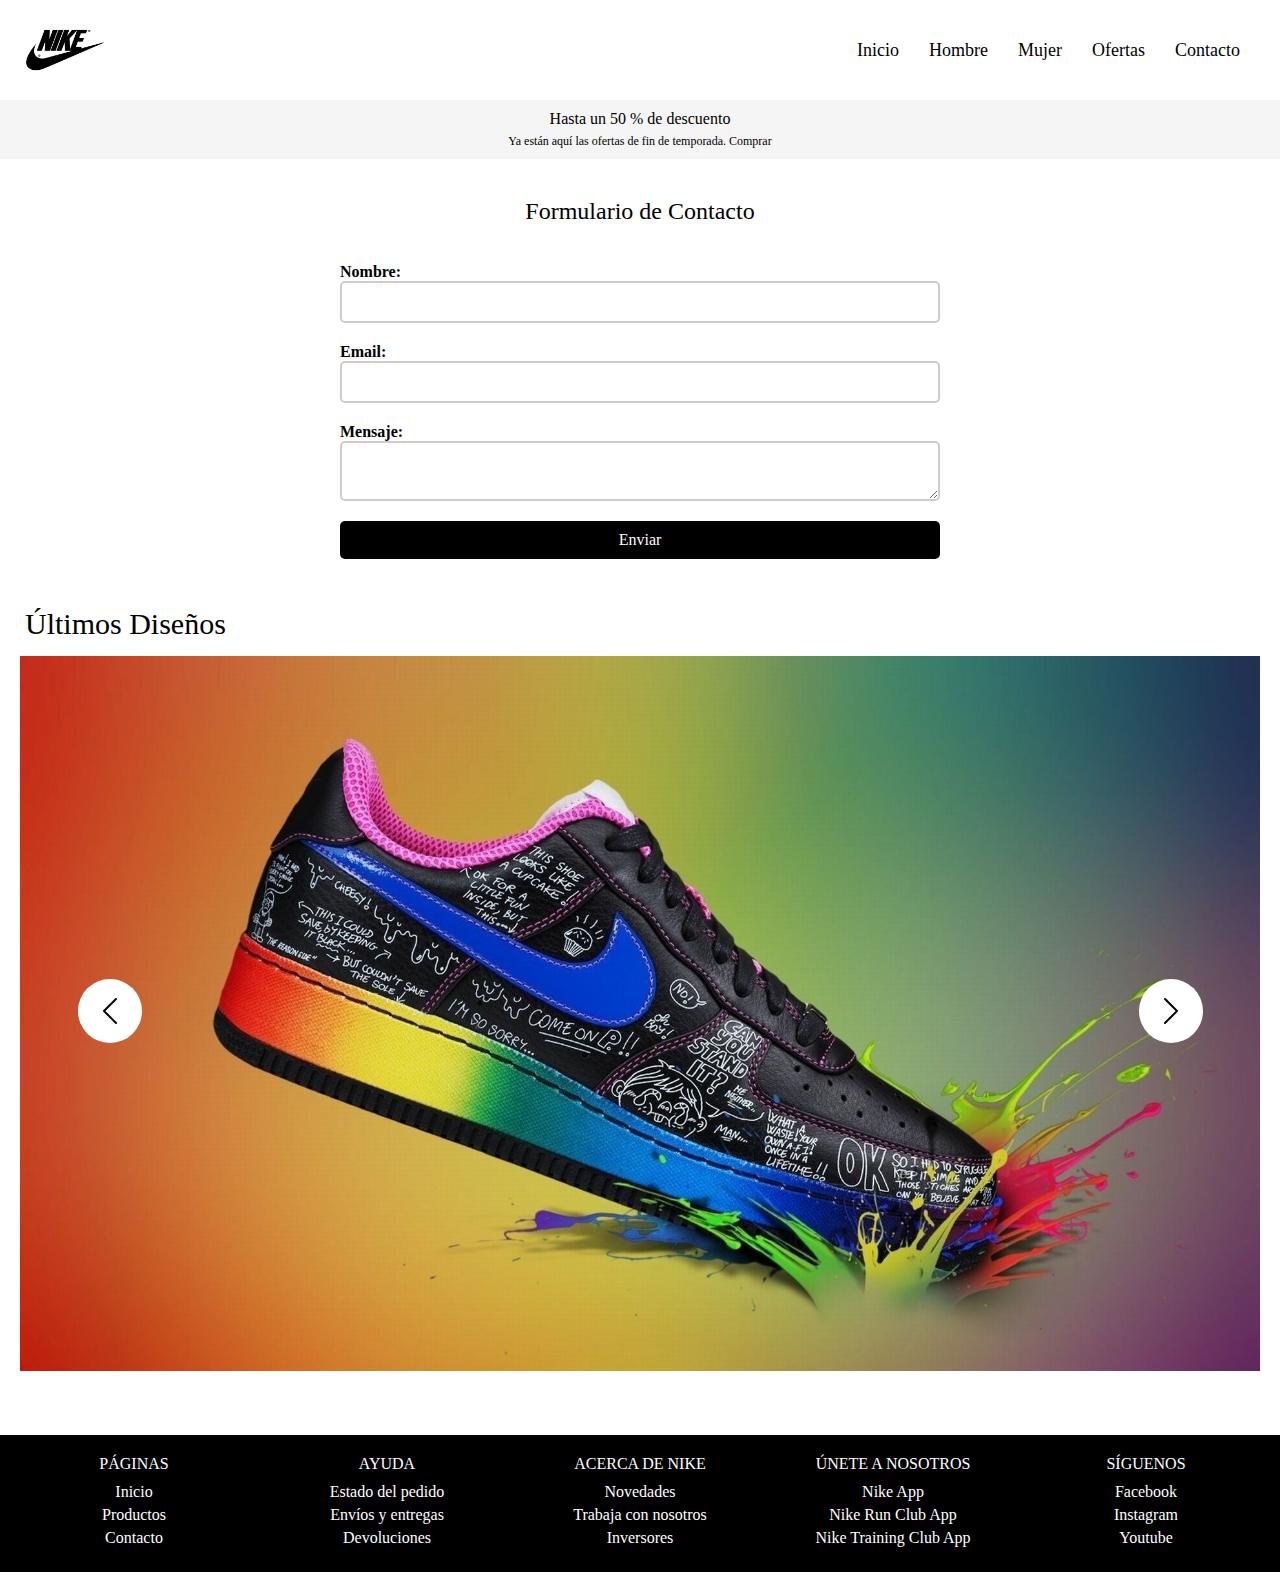
==== contacto.html @ e5a02768 "Add files via upload" ====
<!DOCTYPE html>
<html lang="en">

<head>
    <meta charset="UTF-8" />
    <meta http-equiv="X-UA-Compatible" content="IE=edge" />
    <meta name="viewport" content="width=device-width, initial-scale=1.0" />
    <title>Inicio</title>
    <link rel="stylesheet" href="css/index.css" />

</head>

<body>
    <header>
        <div class="contenedor_menu">
            <nav>
                <div class="logo">
                    <img src="assets/logo.png" alt="" />
                </div>
                <div class="menu menu active">
                    <ul>
                        <li><a href="index.html">Inicio</a></li>
                        <li><a href="hombres.html">Hombre</a></li>
                        <li><a href="#">Mujer</a></li>
                        <li><a href="#">Ofertas</a></li>
                        <li><a href="contacto.html">Contacto</a></li>
                    </ul>
                </div>
            </nav>
        </div>
        <div class="contenedor_submenu">
            <h6>Hasta un 50 % de descuento</h6>
            <p>Ya están aquí las ofertas de fin de temporada. Comprar</p>
        </div>
    </header>
    <main>

        <section class="contacto">
            <h2>Formulario de Contacto</h2>
            <form class="formulario" action="#" method="POST">
                <label for="nombre">Nombre:</label>
                <input type="text" id="nombre" name="nombre" required>

                <label for="email">Email:</label>
                <input type="email" id="email" name="email" required>

                <label for="mensaje">Mensaje:</label>
                <textarea id="mensaje" name="mensaje" required></textarea>

                <input onclick="enviarFormulario()" type="submit" value="Enviar">
            </form>
        </section>

        <section class="contenedor_slider">
            <h2>Últimos Diseños</h2>
            <div class="slider">
                <div class="slider_container">
                    <img src="assets/slider/d1.jpg" alt="Imagen 1" class="slider_img" />
                    <img src="assets/slider/d2.webp" alt="Imagen 1" class="slider_img" />
                </div>

                <button class="slider_arrow prev">
                    <svg class="slider_svg" xmlns="http://www.w3.org/2000/svg" fill="currentColor" viewBox="0 0 16 16">
                        <path fill-rule="evenodd"
                            d="M11.354 1.646a.5.5 0 0 1 0 .708L5.707 8l5.647 5.646a.5.5 0 0 1-.708.708l-6-6a.5.5 0 0 1 0-.708l6-6a.5.5 0 0 1 .708 0z" />
                    </svg>
                </button>
                <button class="slider_arrow next">
                    <svg class="slider_svg" xmlns="http://www.w3.org/2000/svg" fill="currentColor" viewBox="0 0 16 16">
                        <path fill-rule="evenodd"
                            d="M4.646 1.646a.5.5 0 0 1 .708 0l6 6a.5.5 0 0 1 0 .708l-6 6a.5.5 0 0 1-.708-.708L10.293 8 4.646 2.354a.5.5 0 0 1 0-.708z" />
                    </svg>
                </button>
            </div>
        </section>

    </main>

    <footer>
        <div class="footer-container">
            <div class="column">
                <h3>Páginas</h3>
                <ul>
                    <li><a href="#">Inicio</a></li>
                    <li><a href="#">Productos</a></li>
                    <li><a href="#">Contacto</a></li>
                </ul>
            </div>
            <div class="column">
                <h3>Ayuda</h3>
                <ul>
                    <li><a href="#">Estado del pedido</a></li>
                    <li><a href="#">Envíos y entregas</a></li>
                    <li><a href="#">Devoluciones</a></li>
                </ul>
            </div>
            <div class="column">
                <h3>Acerca de Nike</h3>
                <ul>
                    <li><a href="#">Novedades</a></li>
                    <li><a href="#">Trabaja con nosotros</a></li>
                    <li><a href="#">Inversores</a></li>
                </ul>
            </div>
            <div class="column">
                <h3>Únete a nosotros</h3>
                <ul>
                    <li><a href="#">Nike App</a></li>
                    <li><a href="#">Nike Run Club App</a></li>
                    <li><a href="#">Nike Training Club App</a></li>
                </ul>
            </div>
            <div class="column">
                <h3>Síguenos</h3>
                <ul>
                    <li><a href="#">Facebook</a></li>
                    <li><a href="#">Instagram</a></li>
                    <li><a href="#">Youtube</a></li>
                </ul>
            </div>
        </div>
    </footer>


    <script src="js/index.js"></script>
</body>

</html>
---- css/index.css ----
@charset "UTF-8";

* {
  margin: 0;
  padding: 0;
  border: 0;
  -webkit-box-sizing: border-box;
  box-sizing: border-box;
  vertical-align: baseline;
}



/*media query para pantalla pequeñas*/
@media screen and (max-width:850px ) {
  header{
    padding: 10px;
  }

  .logo{
    max-width: 150px;
  }

  nav ul li{
    margin-right: 5px;
  }
.contenedor_menu{
  display: block;
}
.contenedor_producto{
  width: 100% !important;
}
  .carrito{
    width: 100%;
  }

  /* pantallas mas pequeñas*/
  .contenedor_menu {
    display: flex;
    justify-content: center;
    align-items: center;
  }

  .menu {
    display: none;
  }

  .menu.active {
    display: block;
  }

  .menu ul {
    display: flex;
    flex-direction: column;
    text-align: center;
  }

  .menu ul li {
    margin-right: 0;
  }

  .menu ul li a {
    padding: 10px;
  }

  .contenedor_submenu{
    text-align: center;
  }

  .animacion img{
    max-width: 100%;
    height: auto;
  }

  .slider_container{
    flex-direction: column;
    align-items: center;
  }

  .slider_arrow{
    display: none;

  }

  .exclusivos{
    justify-content: center;
  }

  .nuestras_aplicaciones .fila {
    flex-direction: column;
  }

  .columna {
    flex-basis: 100%;
    margin-bottom: 10px;
  }

  /*estilos de la seccion detalle producto*/
  .contenedor_producto {
    display: flex;
    flex-wrap: wrap;
    justify-content: center;
    padding: 20px;
  }

  .imagenes {
    flex-basis: 40%;
    margin-bottom: 20px;
  }
  
  .fila {
    display: flex;
    justify-content: space-between;
  }
  
  .columna {
    flex-basis: 45%;
    margin-bottom: 20px;
  }
  .detalle {
    flex-basis: 60%;
    margin-bottom: 20px;
  }
  .titulo {
    margin-bottom: 10px;
  }
  
  .novedad {
    margin-bottom: 10px;
  }
  
  .descripcion {
    margin-bottom: 10px;
  }
  
  .lista {
    margin-top: 10px;
  }

  /* estilo de la seccion contacto*/
  .contacto {
    padding: 20px;
    text-align: center;
  }
  
  .contacto h2 {
    margin-bottom: 20px;
  }

  .formulario {
    display: flex;
    flex-direction: column;
    align-items: center;
  }
  
  .formulario label {
    margin-bottom: 10px;
    text-align: left;
  }
  
  .formulario input,
  .formulario textarea {
    width: 100%;
    padding: 10px;
    margin-bottom: 10px;
  }

  .formulario input[type="submit"] {
    width: auto;
  }

  /* Estilos para pantallas más pequeñas */

  .formulario {
    padding: 10px;
  }

  .formulario label {
    margin-bottom: 5px;
  }

  .formulario input,
  .formulario textarea {
    padding: 5px;
    margin-bottom: 5px;
  }
/* Estilos para carrito */

  
  
}

/* Evitamos problemas con las imagenes */
img,
picture,
video,
iframe,
figure {
  max-width: 100%;
  width: 100%;
  display: block;
}

.zapa{
  
  width: 60px;
}

/* Reseteamos los enlaces para funcionar como cajas... */
a {
  display: block;
  text-decoration: none;
  color: inherit;
  font-size: inherit;
}

/* ... excepto los que se encuentran en párrafos */
p a {
  display: inline;
}

/* Quitamos los puntos de los <li> */
li {
  list-style-type: none;
}

/* Configuramos anclas suaves */
html {
  scroll-behavior: smooth;
}

/* Desactivamos estilos por defecto de las principales etiquetas de texto */
h1,
h2,
h3,
h4,
h5,
h6,
p,
span,
a,
strong,
blockquote,
i,
b,
u,
em {
  font-size: 1em;
  font-weight: inherit;
  font-style: inherit;
  text-decoration: none;
  color: inherit;
}

/* Evitamos problemas con los pseudoelementos de quotes */
blockquote:before,
blockquote:after,
q:before,
q:after {
  content: "";
  content: none;
}

/* Configuramos el texto que seleccionamos */
::-moz-selection {
  background-color: var(--negro);
  color: var(--blanco);
}

::selection {
  background-color: var(--negro);
  color: var(--blanco);
}

/* Nivelamos problemas de tipografías y colocación de formularios */
form,
input,
textarea,
select,
button,
label {
  font-family: inherit;
  font-size: inherit;
  -webkit-hyphens: auto;
  -ms-hyphens: auto;
  hyphens: auto;
  background-color: transparent;
  color: inherit;
  display: block;
  /* opcional */
  -webkit-appearance: none;
  -moz-appearance: none;
  appearance: none;
}

/* Reseteamos las tablas */
table,
tr,
td {
  border-collapse: collapse;
  border-spacing: 0;
}

/* Evitamos problemas con los SVG */
svg {
  width: 100%;
  display: block;
  fill: currentColor;
}

/* (Probándolo, no usar en producción) En el caso de añadir una  */
/* p svg{
  display: inline;
  width: initial;
} */
/* Configuramos la tipografía para toda la web */
body {
  min-height: 100vh;
  font-size: 100%;
  font-family: "Helvetica, Arial, sans-serif";
  color: var(--negro);
  /* opcional */
  -webkit-hyphens: auto;
  -ms-hyphens: auto;
  hyphens: auto;
  /* opcional */
  font-smooth: always;
  /* opcional */
  -webkit-font-smoothing: antialiased;
  /* opcional */
  -moz-osx-font-smoothing: grayscale;
}

.contenedor{
  max-width: 1200px;
  padding: 10px;
  margin: auto;
  display: flex;
  justify-content: space-between;
  contain: paint;
}

.contenedor .contenedor-items{
  margin-top: 30px;
  display: grid;
  grid-template-columns: repeat(auto-fit, minmax(220px, 1fr));
  grid-gap: 30px;
  grid-row-gap: 30px;
  width: 100%;
  transition: .3s;
}

.contenedor .contenedor-items .item{
  max-width: 200px;
  padding: 10px;
  margin: auto;
  border: 1px solid #111;
  border-radius: 10px;
  padding: 20px;
  transition: .3s;
}

.contenedor-items .item:hover{
  box-shadow: 0 0 10px #666;
  scale: 1.05;
}

.contenedor-items .tem .img-item{
  width: 100%;
}

.contenedor-items .item .titulo-item{
  display: block;
  font-weight: bold;
  text-align: center;
  text-transform: uppercase;
}

.contenedor-items .item .precio-item{
  display: block;
  text-align: center;
  font-weight: bold;
  font-size: 22px;
}

.contenedor-items .item .boton-item{
  display: block;
  margin: 10px auto;
  border: none;
  background: #111;
  color: #fff;
  padding: 5px 15px;
  border-radius: 5px;
  cursor: pointer;

}

.contenedor_menu {
  padding-left: 15px;
  padding-right: 15px;
}

nav {
  display: flex;
  justify-content: space-between;
  align-items: center;
  padding: 10px;
}

.logo img {
  width: 80px;
}

nav .menu ul {
  display: flex;
  margin: 0;
  padding: 0;
  list-style-type: none;
}

nav .menu ul li {
  margin: 0 15px;
  font-size: 18px;
  cursor: pointer;
}

nav .menu ul li:hover {
  border-bottom: 1px solid black;
}

.contenedor_submenu {
  width: 100%;
  display: inline-block;
  text-align: center;
  background-color: #f5f5f5;
  padding: 10px;
}

.contenedor_submenu p {
  font-size: 12px;
  margin-top: 0.5%;
}

.contenedor_submenu h6 {
  font-weight: 500;
}

.novedad {
  display: inline-table;
  justify-content: center;
  align-items: center;
  padding: 50px;
  text-align: center;
  width: 100%;
}

.novedad button {
  margin: 10px auto;
  background-color: black;
  color: white;
  width: 150px;
  padding: 12px;
  border-radius: 30px;
}

.novedad h1 {
  font-size: 72px;
  font-weight: bold;
  color: black;
  text-transform: uppercase;
}

.novedad .descripcion {
  margin-top: 15px;
  margin-bottom: 25px;
  font-size: 24px;
}

.animacion {
  width: 100%;
}

.animacion img {
  width: 100%;
  height: 90vh;
}

.contenedor_slider, .contenedor_exclusivos, .nuestras_aplicaciones {
  margin-top: 3%;
  margin-left: 15px;
  margin-right: 15px;
}

.exclusivos {
  display: flex;
  justify-content: center;
  align-items: center;
}

.slider {
  width: 100%;
  position: relative;
  overflow: hidden;
  padding: 5px;
  height: 80vh;
}

.slider_container {
  width: 100%;
  position: relative;
}

.slider_img {
  width: 100%;
  min-height: 5rem;
  position: absolute;
  top: -10px;
  left: 0;
  opacity: 0;
  transition: all .5s ease;
}

.slider_img.isActive {
  opacity: 1;
}

.slider_img:nth-child(1) {
  position: static;
}

.slider_arrow {
  width: 4rem;
  height: 4rem;
  background-color: white;
  border-radius: 50%;
  padding: 1rem;

  position: absolute;
  top: calc(50% - 2rem);

  cursor: pointer;
  transform: scale(1);
  transition: all .5s ease;
}

.slider_arrow:hover {
  transform: scale(.9);
}

.slider_arrow:active {
  transform: scale(1.1);
}

.slider_arrow.prev {
  left: 5%;
}

.slider_arrow.next {
  right: 5%;
}

.slider_svg {}

.slider_ul {
  width: 100%;
  /* background-color: aqua; */

  position: absolute;
  bottom: 5%;

  display: flex;
  flex-direction: row nowrap;
  justify-content: center;
  align-items: center;
  gap: 1rem;
}

.slider_li {}

.slider_btn {
  width: 2rem;
  height: 2rem;
  border-radius: 50%;

  cursor: pointer;

  transform: scale(1);
  transition: all .5s ease;
  border: 4px solid lightgrey;
}

.slider_btn:hover {
  transform: scale(.9);
  background-color: lightgrey;
}

.slider_btn:active {
  transform: scale(1.1);
}

.slider_btn.isActive {
  background-color: white;
}

.contenedor_slider h2, .contenedor_exclusivos h2, .nuestras_aplicaciones h2 {
  font-size: 30px;
  padding: 10px;
}

.contenedor_exclusivos img {
  width: 33%;
  padding: 5px;
}

/* CSS SECCIÓN APLICACIONES*/

.nuestras_aplicaciones {
  margin-left: 25px;
  margin-right: 25px;
}

.fila {
  display: flex;
  justify-content: space-between;
}

.columna {
  position: relative;
  flex-basis: 48%;
}

.columna img {
  max-width: 100%;
}

.columna button:hover {
  background-color: gray;
  color: white;
}

.columna button {
  position: absolute;
  top: 80%;
  left: 30%;
  transform: translate(-50%, -50%);
  background-color: #333;
  cursor: pointer;
  padding: 6px 20px;
  border-radius: 30px;
  border: 1.5px solid transparent;
  -webkit-box-pack: center;
  -ms-flex-pack: center;
  justify-content: center;
  -webkit-box-align: center;
  -ms-flex-align: center;
  align-items: center;
  background: #fff;
  color: #111;
}

.columna p {
  position: absolute;
  top: 50%;
  left: 10%;
  color: white;
  font-size: 20px;
}

/* CSS FOOTER */

.footer-container {
  display: flex;
  flex-wrap: wrap;
  justify-content: space-between;
  padding: 20px;
  background-color: black;
  color: #fff;
  text-align: center;
  margin-top: 5%;
}

.column {
  flex-basis: calc(20% - 20px);
}

.column h3 {
  text-transform: uppercase;
  font-size: 16px;
}

h3 {
  font-size: 18px;
  margin-bottom: 10px;
}

ul {
  list-style: none;
  margin: 0;
  padding: 0;
}

li {
  margin-bottom: 5px;
}


a:hover {
  text-decoration: underline;
}

/*  DETALLE  PRODUCTO */
.imagenes {
  width: 60%;
}

.detalle {
  width: 40%;
}

.detalle h3, .detalle h4 {
  margin-bottom: 2%;
}

.detalle .titulo {
  text-align: left;
  font-weight: bold;
  font-size: 26px;
}

.detalle .descripcion {
  padding: 20px;
}

.detalle .lista {
  margin-top: 5%;
  list-style: circle;
  text-align: center;
}

.detalle .lista b {
  font-weight: bold;
}

.contenedor_producto {
  display: flex;
  flex-wrap: wrap;
  margin-top: 3%;
}

.contenedor_producto .fila {
  display: flex;
  flex: 1;
  flex-basis: 100%;
}

.contenedor_producto .columna {
  flex: 1;
  padding: 10px;
}

.contenedor_producto .columna img {
  max-width: 100%;
}

/* FORMULARIO  CONTACTO*/

.contacto {
  margin-top: 3%;
}

.contacto .formulario {
  max-width: 600px;
  margin: 0 auto;
  display: flex;
  flex-direction: column;
}

.contacto label {
  font-weight: bold;
}

.contacto h2 {
  text-align: center;
  font-size: 24px !important;
  color: black;
  margin-bottom: 3%;
}

.contacto input[type="text"],
.contacto input[type="email"],
.contacto textarea {
  padding: 10px;
  margin-bottom: 20px;
  border: 2px solid #ccc;
  border-radius: 5px;
  font-size: 16px;
}

.contacto input[type="submit"] {
  background-color: black;
  color: #fff;
  padding: 10px 20px;
  border: none;
  border-radius: 5px;
  cursor: pointer;
  font-size: 16px;
}

.contacto input[type="submit"]:hover {
  background-color: white;
  color: black;
  border: 1px solid black;
}


/* LISTADO DE  PRODUCTOS  DE  HOMBRES */

section.img_principal, section.productos {
  margin-left: 25px;
  margin-right: 25px;
}

.img_principal img {
  width: 100%;
}

.productos {
  margin-top: 5%;
}

.productos .contenedor {
  display: flex;
  justify-content: space-between;
}

.productos .columna {
  width: 23%;
  margin-bottom: 20px;
  padding: 5px;
}

.productos .columna img {
  width: 100%;
}

.productos .columna img:hover {
  cursor: pointer;
  transform: scale(0.9);
}

.mb-3 {
  margin-bottom: 2%;
}

.productos .producto h3 {
  text-align: center;
}

.productos .producto h3:nth-child(2) {
  font-weight: bold;
  margin-top: 3%;
}

.productos h2 {
  font-size: 30px;
  padding: 10px;
}

/*seccion carrito de compras*/
.carrito{
  border: 1px solid #666;
  width: 30%;
  margin-top: 30px;
  border-radius: 10px;
  overflow: hidden;
  margin-bottom: auto;
  position: sticky !important;
  top: 0;
  transition: .3s;
  opacity: 0;
  margin-right: -100%;

}

.carrito .header-carrito{
  background-color: #111;
  color: #fff;
  text-align: center;
  padding: 30px 0;
}

.carrito .carrito-item{
  display: flex;
  align-items: center;
  position: relative;
  border-bottom: 1px solid #9e9a9a;
  padding: 20px;
}

.carrito .carrito-item img{
  margin-right: 20px;
}

.carrito .carrito-item .carrito-item-titulo{
  display: block;
  font-weight: bold;
  margin-bottom: 10px;
  text-transform: uppercase;
}

.carrito .carrito-item .selector-cantidad{
  display: inline-block;
  margin-right: 25px;
}

.carrito .carrito-item .carrito-item-cantidad{
  border: none;
  font-size: 15px;
  background: transparent;
  display: inline-block;
  width: 30px;
  padding: 5px;
  text-align: center;
}

.carrito .carrito-item .selector-cantidad i{
  font-size: 18px;
  width: 32px;
  height: 32px;
  line-height: 32px;
  text-align: center;
  border-radius: 50%;
  border: 1px solid #111;
  cursor: pointer;
}

.carrito .carrito-item .carrito-item-precio{
  font-weight: bold;
  display: inline-block;
  font-size: 18px;
  margin-bottom: 5px;
}

.carrito .carrito-item .btn-eliminar{
  position: absolute;
  right: 15px;
  top: 15px;
  color: #111;
  width: 40px;
  height: 40px;
  line-height: 40px;
  text-align: center;
  border-radius: 50%;
  border: 1px solid #111;
  cursor: pointer;
  display: block;
  background: transparent;
  z-index: 20;

}

.carrito .carrito-item .btn-eliminar i{
  pointer-events: none;
}

.carrito-total{
  background-color: #d6d0d0;
  padding: 30px;
}

.carrito-total .fila{
  display: flex;
  justify-content: space-between;
  align-items: center;
  font-size: 22px;
  font-weight: bold;
  margin-bottom: 10px;
}

.carrito-total .btn-pagar{
  display: block;
  width: 100%;
  border: none;
  background: #111;
  color: #fcfbfb;
  border-radius: 5px;
  font-size: 18px;
  padding: 20px;
  display: flex;
  justify-content: space-between;
  align-items: center;
  cursor: pointer;
  transition: .3s;
}

.carrito-total .btn-pagar:hover{
  scale: 1.05;
}

@media screen and (max-width:850px){
  .contenedor{
    display: block;
  }

  .contenedor-items{
    width: 100% !important;
  }

  .carrito{
    width: 100%;
  }
}
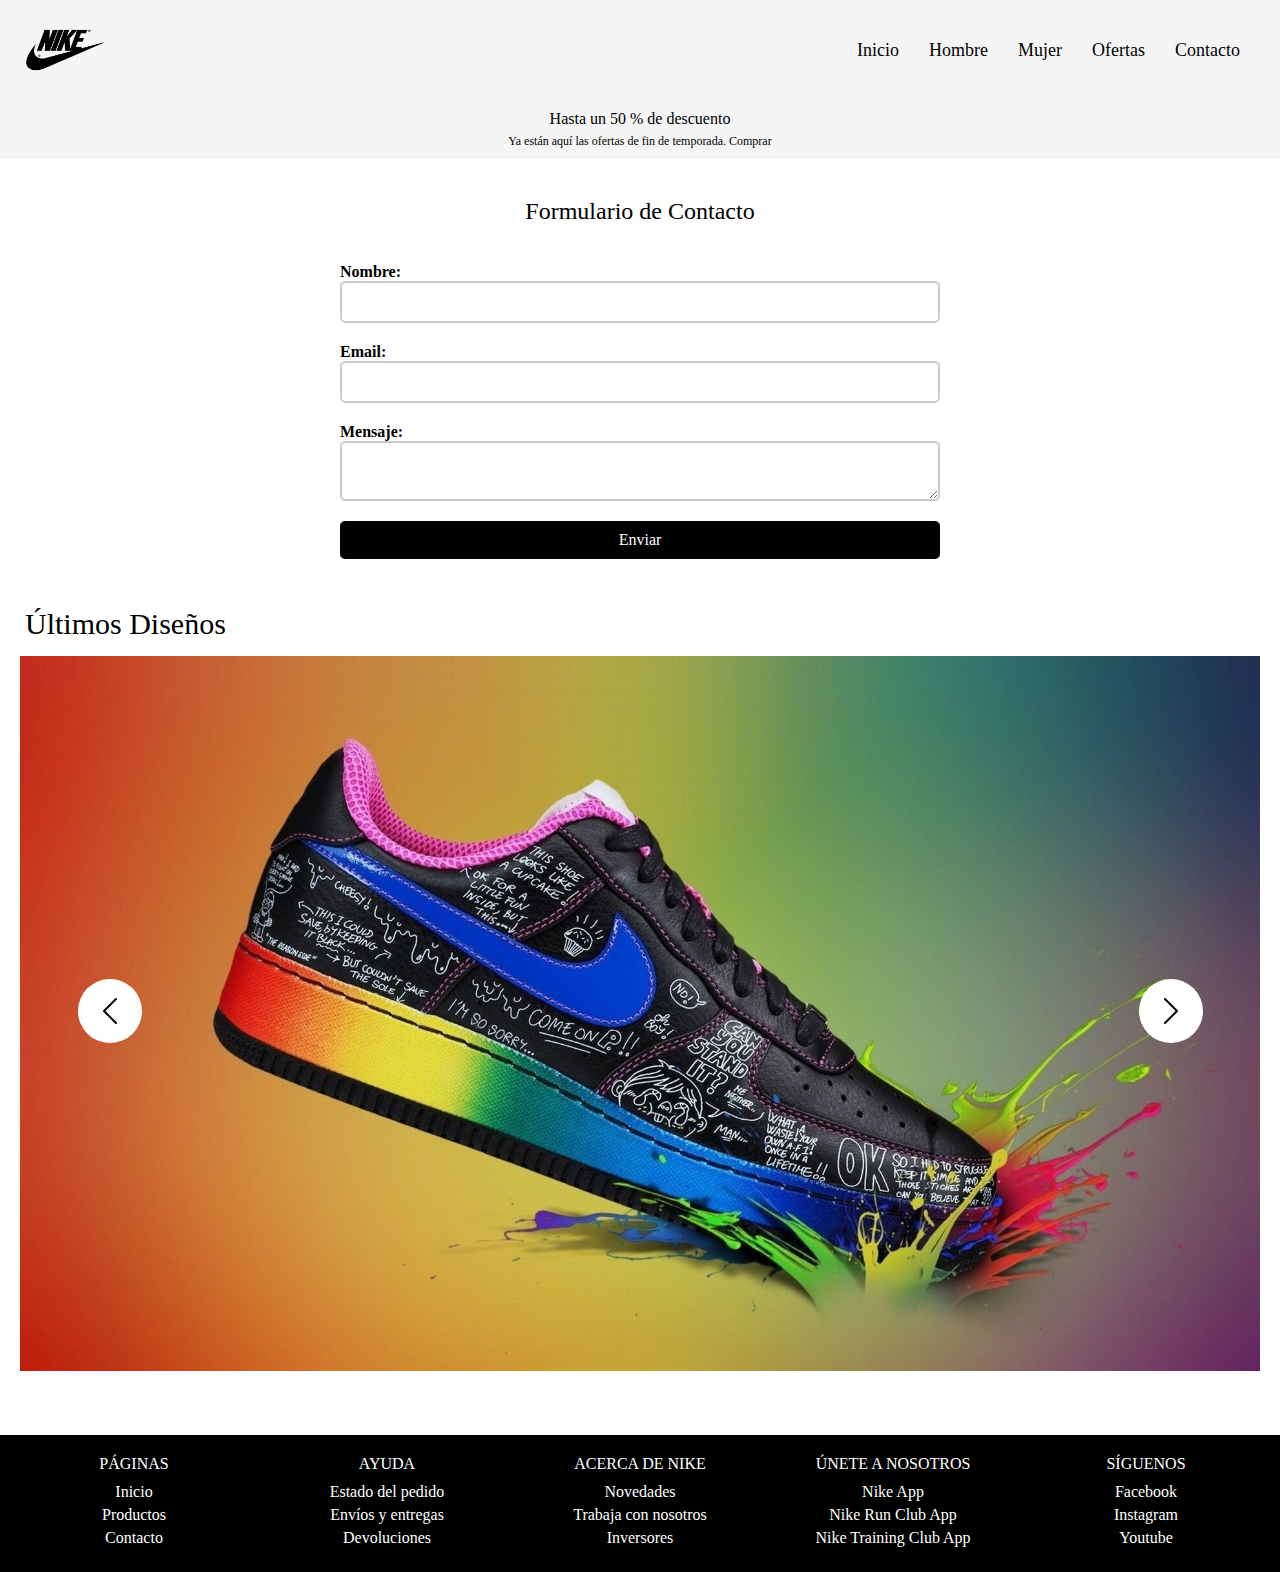
==== commit 5e2ba9ef: "Add files via upload" ====
--- a/contacto.html
+++ b/contacto.html
@@ -3,29 +3,37 @@
 
 <head>
     <meta charset="UTF-8" />
-    <meta http-equiv="X-UA-Compatible" content="IE=edge" />
-    <meta name="viewport" content="width=device-width, initial-scale=1.0" />
-    <title>Inicio</title>
-    <link rel="stylesheet" href="css/index.css" />
+  <meta http-equiv="X-UA-Compatible" content="IE=edge" />
+  <meta name="viewport" content="width=device-width, initial-scale=1.0" />
+  <link rel="stylesheet" href="https://fonts.googleapis.com/css2?family=Material+Symbols+Outlined:opsz,wght,FILL,GRAD@48,400,0,0" />
+  <title>Contacto</title>
+  <link rel="stylesheet" href="css/index.css" />
+  
 
 </head>
 
 <body>
     <header>
         <div class="contenedor_menu">
-            <nav>
+            <nav class="navbar">
                 <div class="logo">
                     <img src="assets/logo.png" alt="" />
                 </div>
-                <div class="menu menu active">
-                    <ul>
-                        <li><a href="index.html">Inicio</a></li>
-                        <li><a href="hombres.html">Hombre</a></li>
-                        <li><a href="#">Mujer</a></li>
-                        <li><a href="#">Ofertas</a></li>
-                        <li><a href="contacto.html">Contacto</a></li>
-                    </ul>
-                </div>
+                <span class="material-symbols-outlined ">
+                    menu
+                    </span>
+          
+                  
+                    
+                  <div class="menu active ">
+                    <ul class="nav-menu ">
+                      <li ><a href="index.html">Inicio</a></li>
+                      <li ><a href="hombres.html">Hombre</a></li>
+                      <li ><a href="#">Mujer</a></li>
+                      <li ><a href="#">Ofertas</a></li>
+                      <li ><a href="contacto.html">Contacto</a></li>
+                  </ul>
+                  </div>
             </nav>
         </div>
         <div class="contenedor_submenu">
--- a/css/index.css
+++ b/css/index.css
@@ -8,187 +8,8 @@
   box-sizing: border-box;
   vertical-align: baseline;
 }
-
-
-
-/*media query para pantalla pequeñas*/
-@media screen and (max-width:850px ) {
-  header{
-    padding: 10px;
-  }
-
-  .logo{
-    max-width: 150px;
-  }
-
-  nav ul li{
-    margin-right: 5px;
-  }
-.contenedor_menu{
-  display: block;
-}
-.contenedor_producto{
-  width: 100% !important;
-}
-  .carrito{
-    width: 100%;
-  }
-
-  /* pantallas mas pequeñas*/
-  .contenedor_menu {
-    display: flex;
-    justify-content: center;
-    align-items: center;
-  }
-
-  .menu {
-    display: none;
-  }
-
-  .menu.active {
-    display: block;
-  }
-
-  .menu ul {
-    display: flex;
-    flex-direction: column;
-    text-align: center;
-  }
-
-  .menu ul li {
-    margin-right: 0;
-  }
-
-  .menu ul li a {
-    padding: 10px;
-  }
-
-  .contenedor_submenu{
-    text-align: center;
-  }
-
-  .animacion img{
-    max-width: 100%;
-    height: auto;
-  }
-
-  .slider_container{
-    flex-direction: column;
-    align-items: center;
-  }
-
-  .slider_arrow{
-    display: none;
-
-  }
-
-  .exclusivos{
-    justify-content: center;
-  }
-
-  .nuestras_aplicaciones .fila {
-    flex-direction: column;
-  }
-
-  .columna {
-    flex-basis: 100%;
-    margin-bottom: 10px;
-  }
-
-  /*estilos de la seccion detalle producto*/
-  .contenedor_producto {
-    display: flex;
-    flex-wrap: wrap;
-    justify-content: center;
-    padding: 20px;
-  }
-
-  .imagenes {
-    flex-basis: 40%;
-    margin-bottom: 20px;
-  }
-  
-  .fila {
-    display: flex;
-    justify-content: space-between;
-  }
-  
-  .columna {
-    flex-basis: 45%;
-    margin-bottom: 20px;
-  }
-  .detalle {
-    flex-basis: 60%;
-    margin-bottom: 20px;
-  }
-  .titulo {
-    margin-bottom: 10px;
-  }
-  
-  .novedad {
-    margin-bottom: 10px;
-  }
-  
-  .descripcion {
-    margin-bottom: 10px;
-  }
-  
-  .lista {
-    margin-top: 10px;
-  }
-
-  /* estilo de la seccion contacto*/
-  .contacto {
-    padding: 20px;
-    text-align: center;
-  }
-  
-  .contacto h2 {
-    margin-bottom: 20px;
-  }
-
-  .formulario {
-    display: flex;
-    flex-direction: column;
-    align-items: center;
-  }
-  
-  .formulario label {
-    margin-bottom: 10px;
-    text-align: left;
-  }
-  
-  .formulario input,
-  .formulario textarea {
-    width: 100%;
-    padding: 10px;
-    margin-bottom: 10px;
-  }
-
-  .formulario input[type="submit"] {
-    width: auto;
-  }
-
-  /* Estilos para pantallas más pequeñas */
-
-  .formulario {
-    padding: 10px;
-  }
-
-  .formulario label {
-    margin-bottom: 5px;
-  }
-
-  .formulario input,
-  .formulario textarea {
-    padding: 5px;
-    margin-bottom: 5px;
-  }
-/* Estilos para carrito */
-
-  
-  
-}
+ 
+
 
 /* Evitamos problemas con las imagenes */
 img,
@@ -201,8 +22,7 @@
   display: block;
 }
 
-.zapa{
-  
+.zapa{  
   width: 60px;
 }
 
@@ -337,7 +157,7 @@
   margin: auto;
   display: flex;
   justify-content: space-between;
-  contain: paint;
+  
 }
 
 .contenedor .contenedor-items{
@@ -398,35 +218,53 @@
 .contenedor_menu {
   padding-left: 15px;
   padding-right: 15px;
-}
-
-nav {
+  background-color: #f5f5f5;
+  
+}
+
+.navbar {
   display: flex;
   justify-content: space-between;
   align-items: center;
   padding: 10px;
+     
 }
 
 .logo img {
   width: 80px;
 }
 
-nav .menu ul {
+
+
+.navbar .menu ul {
   display: flex;
   margin: 0;
   padding: 0;
   list-style-type: none;
-}
-
-nav .menu ul li {
+  
+}
+
+.navbar .menu ul li {
   margin: 0 15px;
   font-size: 18px;
   cursor: pointer;
 }
 
-nav .menu ul li:hover {
+.navbar .menu ul li:hover {
   border-bottom: 1px solid black;
 }
+
+.material-symbols-outlined{
+  color: #0c0b0b;
+  background: none;
+  border: none;
+  font-size: 30px;
+  padding: 0 20px;
+  line-height: 60px;
+  display: none; 
+  cursor: pointer; 
+}
+
 
 .contenedor_submenu {
   width: 100%;
@@ -478,6 +316,7 @@
 
 .animacion {
   width: 100%;
+  
 }
 
 .animacion img {
@@ -559,8 +398,6 @@
   right: 5%;
 }
 
-.slider_svg {}
-
 .slider_ul {
   width: 100%;
   /* background-color: aqua; */
@@ -575,7 +412,7 @@
   gap: 1rem;
 }
 
-.slider_li {}
+
 
 .slider_btn {
   width: 2rem;
@@ -997,7 +834,9 @@
   scale: 1.05;
 }
 
-@media screen and (max-width:850px){
+/*seccion responsive*/
+
+@media screen and (max-width:768px){
   .contenedor{
     display: block;
   }
@@ -1005,9 +844,111 @@
   .contenedor-items{
     width: 100% !important;
   }
+  .logo{
+    font-size: 25px;
+    padding: 0 20px;
+    line-height: 60px;
+  }
+
+  .nav-menu{     
+    flex-direction: column;
+    align-items: center;
+    margin-right: 20px;
+    background-color: #881515;
+    position: fixed;
+    left: 100%;
+    top: 90px;
+    width: 100%;
+    padding: 20px 0;
+    height: calc(100% - 60px);
+    overflow-y: auto;
+    transition: letf 0.3s;    
+  }
+
+  .menu li{
+    line-height: 70px;
+  }
+
+  .menu a:hover  
+  {
+    color: #3e40c5;
+    
+  }
+  
+  .menu .active
+  {
+    background: #e7e7ec;    
+    
+  }
+
+  .material-symbols-outlined{
+    display: block;
+  }
+   
+  .active{
+    left: 0;
+        
+  }
 
   .carrito{
     width: 100%;
   }
-}
-
+
+  .animacion{
+    margin:  0 0 40px 40px;
+  }
+  .animacion img{
+    height: 80%;
+    width: 85%;       
+  }
+
+  .nuestras_aplicaciones{
+    font-size: 5px;
+  }
+  .nuestras_aplicaciones h2{
+    font-size: 5px;
+  }
+  .nuestras_aplicaciones p{
+    font-size: 5px;
+
+  }
+
+  .footer-container{
+    font-size: 5px;
+  }
+  
+  .footer-container h3{
+    font-size: 6px;
+  }
+
+  .formulario {
+    max-width: 300px;
+    margin: 0 auto;
+  }
+
+  .formulario label,
+  .formulario input,
+  .formulario textarea {
+    width: 100%;
+  }
+
+  
+  
+  
+  
+}
+
+/* Estilos para el formulario en tabletas */
+@media screen and (min-width: 769px) and (max-width: 1024px) {
+  .formulario {
+    max-width: 500px;
+    margin: 0 auto;
+  }
+}
+
+/* Estilos para el formulario en pantallas más grandes */
+@media screen and (min-width: 1025px) {
+  .formulario {
+    max-width: 600px;
+    margin: 0 auto;
+  }}